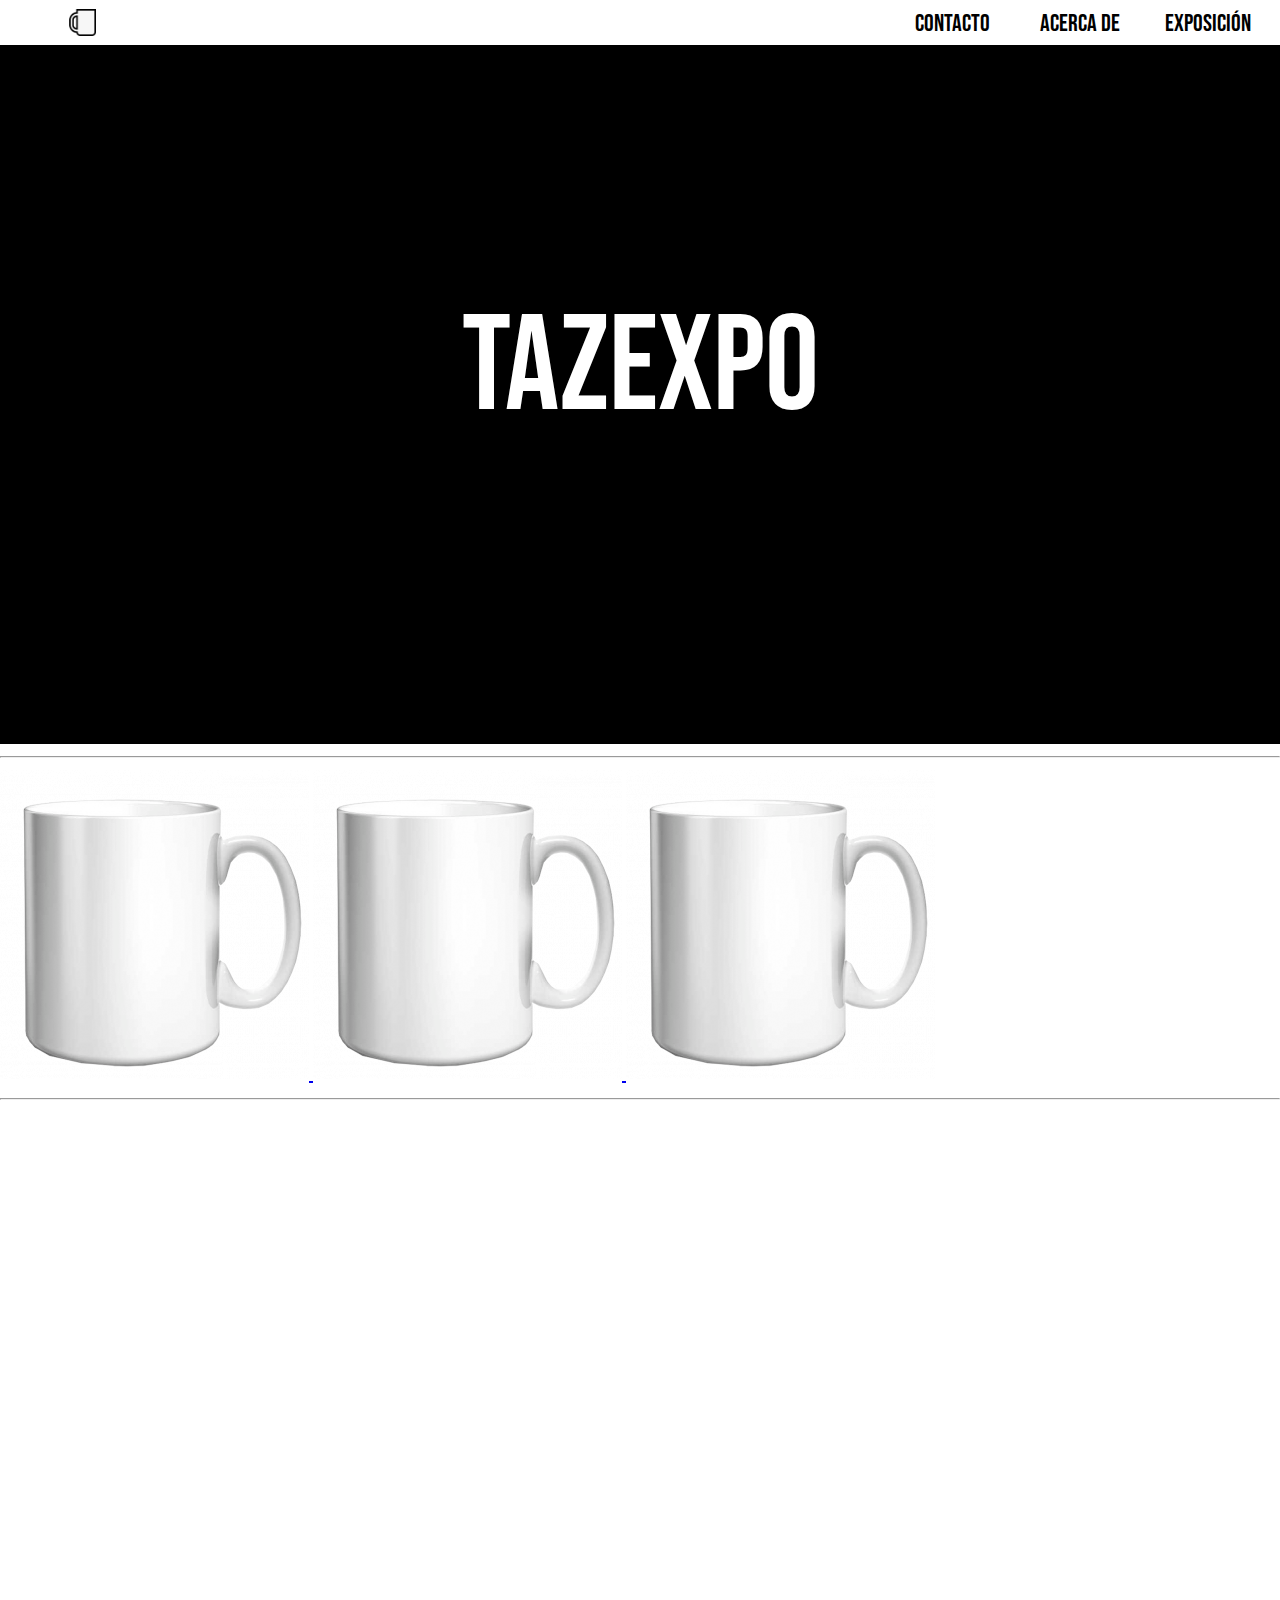
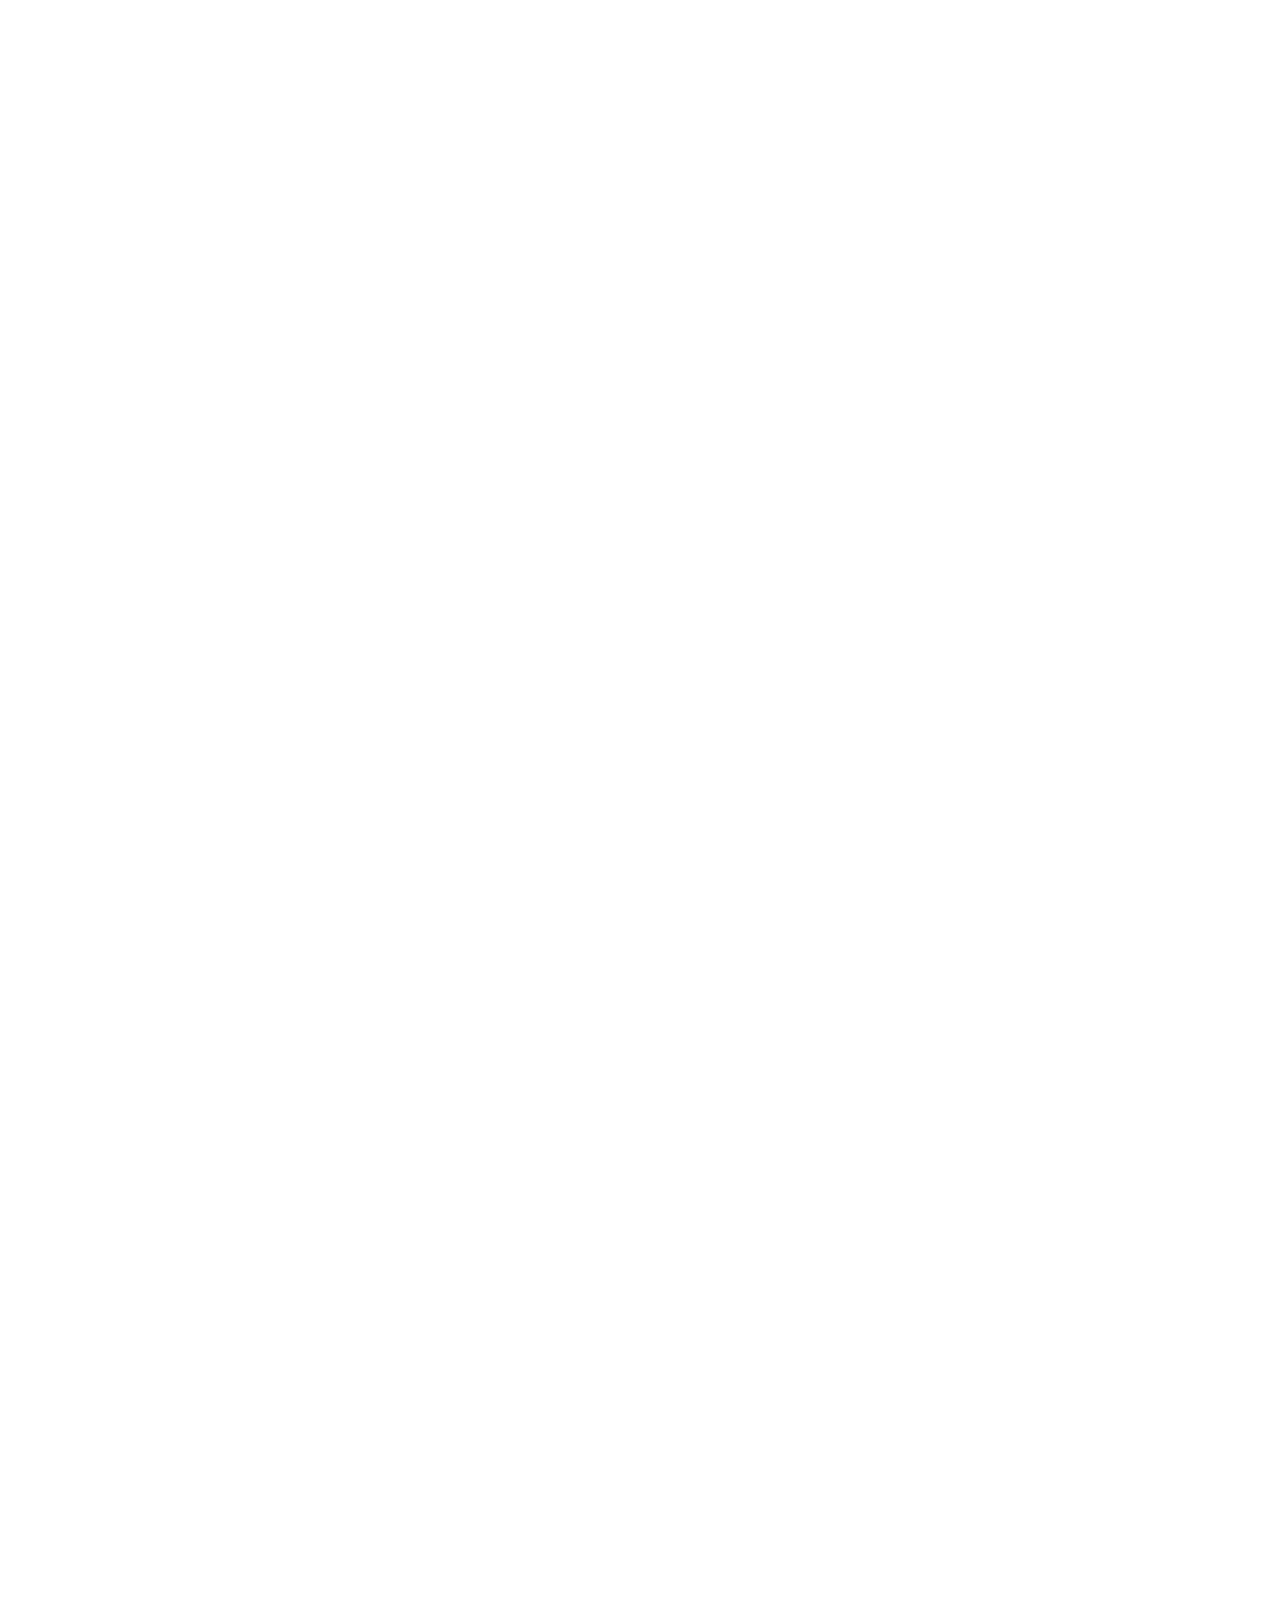
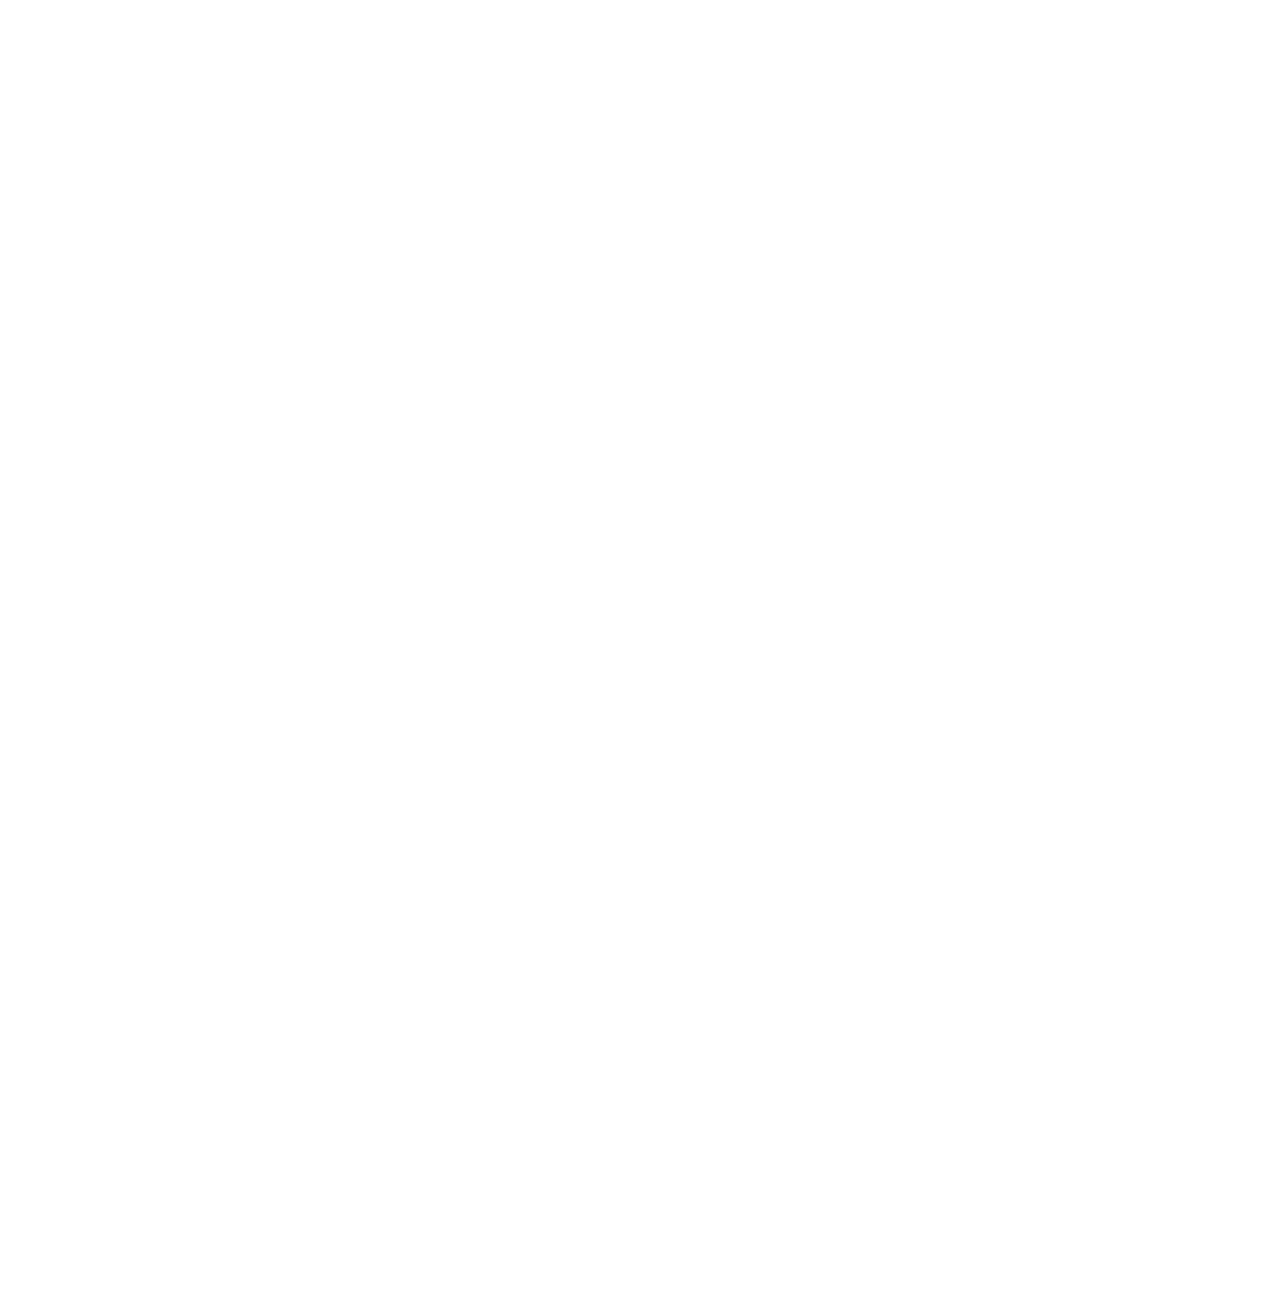
==== index.html @ b19f5796 "update on index" ====
<!DOCTYPE html>



<!-- TAZEXPO SOURCE CODE -->
<html>


	<!-- Web Site Head -->
	<head>
		<meta charset='UTF-8'>
		<meta name='keywords' content='TAZEXPO' > 
		<title> TAZEXPO - Inicio </title>
		<link rel="icon" href="images/logo.png">
		<link rel="stylesheet" href="css/index.css">
		<link rel="stylesheet" href="css/nav.css">
	</head>

	<!-- Web Site Body -->
	<body>

		<!-- Header -->
		<header>

			<nav id="nav">

				<ul id="nav" >
					<li> <a href="index.html"> <img src="images/logo.png" alt="logo" ></a> </li>
					<li style="float:right" > <a href="pages/exposicion.html"> Exposición </a> </li>
					<li style="float:right" > <a href="pages/acerca_de.html"> Acerca de </a> </li>
					<li style="float:right" > <a href="pages/contacto.html"> Contacto </a> </li>
				</ul>

			</nav>

		</header>

		<!-- Main Animation Div -->
		<div id = "container" >
            <div id = "animation_lenght">
                <div id = "animation_element">

                    <img src="images/animations/0000.png" id = "animation_image" > 

					<div id="animation_text" >
						<p>TAZEXPO</p>
					</div>

                </div>
            </div>
        </div>

		<!-- Separator Div -->
		<div class="separator">
			<hr>
		</div>

		<!-- Footer -->
		<footer>
			
			<a href="pages/exposicion.html"> <img src="images/taza_blanca.png" alt="exposicion"> </a>
				<a href="pages/acerca_de.html"> <img src="images/taza_blanca.png" alt="acerca_de"> </a>
				<a href="pages/contacto.html"> <img src="images/taza_blanca.png" alt="contacto"> </a>
			<!-- Separator Div -->
			<div class="separator">
				<hr>
			</div>
		
		</footer>
		
		<script src="js/animacion_principal.js"></script>

	</body>
	
</html>
---- css/index.css ----
/* HIDE SCROLLBAR*/
body::-webkit-scrollbar {
  display: none; /* for Chrome, Safari, and Opera */
}
div::-webkit-scrollbar {
  display: none; /* for Chrome, Safari, and Opera */
}


/*ELEMENTES BASIC SETTIGNS*/
html {
    height: 100vh; 
}

header {
    position: sticky;
    top: 0;
}

footer {
    width: 100%;
    height: 10%;
}

body {

    overflow-x: hidden;
    height: 500vh;
    background: white;
    margin: 0%;
}


/*MAIN ANIMATION COMPONENTS*/
#container {

  -ms-overflow-style: none; /* for Internet Explorer, Edge */
  scrollbar-width: none; /* for Firefox */
  overflow-y: scroll; 

  overflow-y: scroll;

  justify-content: center;
    
  aspect-ratio: 1.83 / 1;

}
  
#animation_lenght {
  height: 8000px;
  position: relative;
}
  
#animation_element {
  aspect-ratio: 1.83 / 1;
  position: sticky;
  top: 0;
  background-color: black;
}
  
#animation_image {
  width: 100%;
  z-index: 1;
}

#animation_text {
  z-index: 2;
  width: 50vw;
  height: 20vh;

  position: absolute;

  top: calc( 95%/2 - 20vh/2 );
  left: calc( 50% - 50vw/2 );

  color: #ffffff;
  text-align: center;

}

#animation_text p {
  margin: 0;
  font-size: 15vh;

  opacity: 1;

}
---- css/nav.css ----
@font-face {
    font-family: myFirstFont;
    src: url(../fonts/BebasNeue-Regular.ttf);
}

body{
    font-family: myFirstFont;
    font-size: x-large;
}

ol,ul {
    list-style: none;
    padding: 0;
    margin: 0;
}

header {
    height: 5vh;
    width: 100vw;
}

#nav{
    overflow: hidden;
    background-color: #ffffff;
    position: fixed;
    top: 0;
    width: calc( 100vw - 2vw );
    align-self: center;
    height: calc( 5vh - 2vh );
    padding: 1vh;
    z-index: 4;
}

#nav li{
    display: block;
    width: 10vw;
    height: 100%;
    float: left;
}

#nav a{
    display: block;
    text-align: center;
    text-decoration: none;
    height: 100%;
    background-color: white;
    color: black;
}

#nav a:hover {
    background-color: #323232;
    color: white;
}

#nav img {
    height: 100%;
}

@media screen and (max-width: 800px) {
    .nav-right a {
        font-size: 30px;
        padding-left: 5px;
        padding-right: 5px;
    }
}
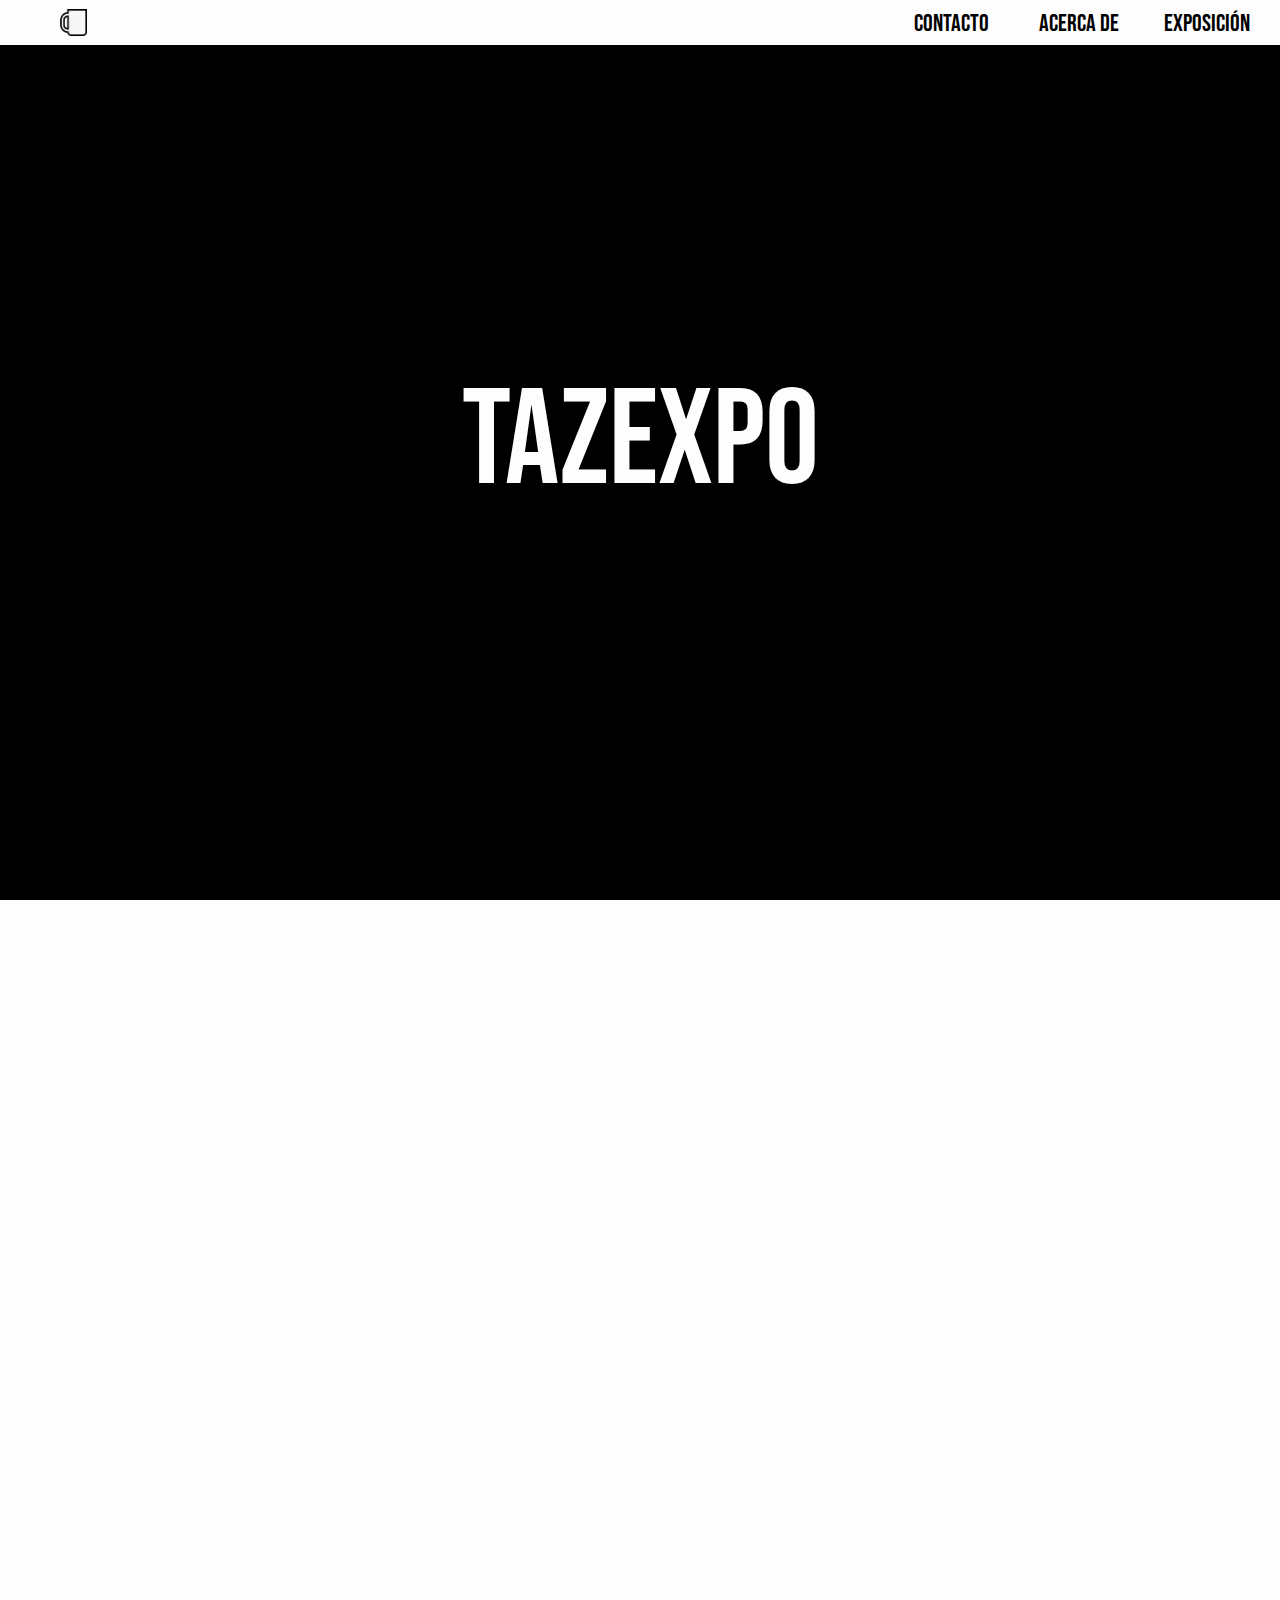
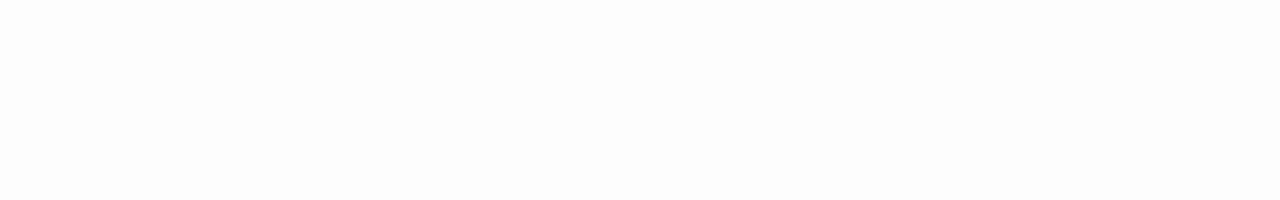
==== commit e61383ef: "UPDATE" ====
--- a/index.html
+++ b/index.html
@@ -51,20 +51,10 @@
         </div>
 
 		<!-- Separator Div -->
-		<div class="separator">
-			<hr>
-		</div>
 
 		<!-- Footer -->
 		<footer>
 			
-			<a href="pages/exposicion.html"> <img src="images/taza_blanca.png" alt="exposicion"> </a>
-				<a href="pages/acerca_de.html"> <img src="images/taza_blanca.png" alt="acerca_de"> </a>
-				<a href="pages/contacto.html"> <img src="images/taza_blanca.png" alt="contacto"> </a>
-			<!-- Separator Div -->
-			<div class="separator">
-				<hr>
-			</div>
 		
 		</footer>
 		
--- a/css/index.css
+++ b/css/index.css
@@ -11,6 +11,7 @@
 /*ELEMENTES BASIC SETTIGNS*/
 html {
     height: 100vh; 
+    scroll-behavior: smooth;
 }
 
 header {
@@ -26,41 +27,45 @@
 body {
 
     overflow-x: hidden;
-    height: 500vh;
-    background: white;
+    height: 200vh;
+    background: #FDFDFD;
     margin: 0%;
 }
 
 
 /*MAIN ANIMATION COMPONENTS*/
 #container {
-
+  z-index: 1;
   -ms-overflow-style: none; /* for Internet Explorer, Edge */
   scrollbar-width: none; /* for Firefox */
   overflow-y: scroll; 
 
-  overflow-y: scroll;
+  height: 95vh;
 
   justify-content: center;
-    
-  aspect-ratio: 1.83 / 1;
 
 }
   
 #animation_lenght {
+  z-index: -1;
   height: 8000px;
   position: relative;
+  scroll-behavior: smooth;
 }
   
 #animation_element {
-  aspect-ratio: 1.83 / 1;
+  z-index: -1;
+  height: 95vh;
   position: sticky;
   top: 0;
-  background-color: black;
+  background-color: #FDFDFD;
+  overflow: scroll;
+  display: flex;
+  justify-content: center;
 }
   
 #animation_image {
-  width: 100%;
+  aspect-ratio: 1920 / 1026 ;
   z-index: 1;
 }
 
@@ -74,7 +79,7 @@
   top: calc( 95%/2 - 20vh/2 );
   left: calc( 50% - 50vw/2 );
 
-  color: #ffffff;
+  color: #FDFDFD;
   text-align: center;
 
 }
--- a/css/nav.css
+++ b/css/nav.css
@@ -21,14 +21,20 @@
 
 #nav{
     overflow: hidden;
-    background-color: #ffffff;
-    position: fixed;
+    background-color: #FDFDFD;
+    position: sticky;
     top: 0;
-    width: calc( 100vw - 2vw );
+    width: calc( 100vw);
     align-self: center;
-    height: calc( 5vh - 2vh );
+    height: calc( 5vh );
+    padding: 0vh;
+    z-index: 4;
+}
+
+#nav ul{
     padding: 1vh;
-    z-index: 4;
+    width: calc( 100vw - 2vh );
+    height: calc( 5vh - 2vh);
 }
 
 #nav li{
@@ -43,13 +49,13 @@
     text-align: center;
     text-decoration: none;
     height: 100%;
-    background-color: white;
+    background-color: #FDFDFD;
     color: black;
 }
 
 #nav a:hover {
     background-color: #323232;
-    color: white;
+    color: #FDFDFD;
 }
 
 #nav img {
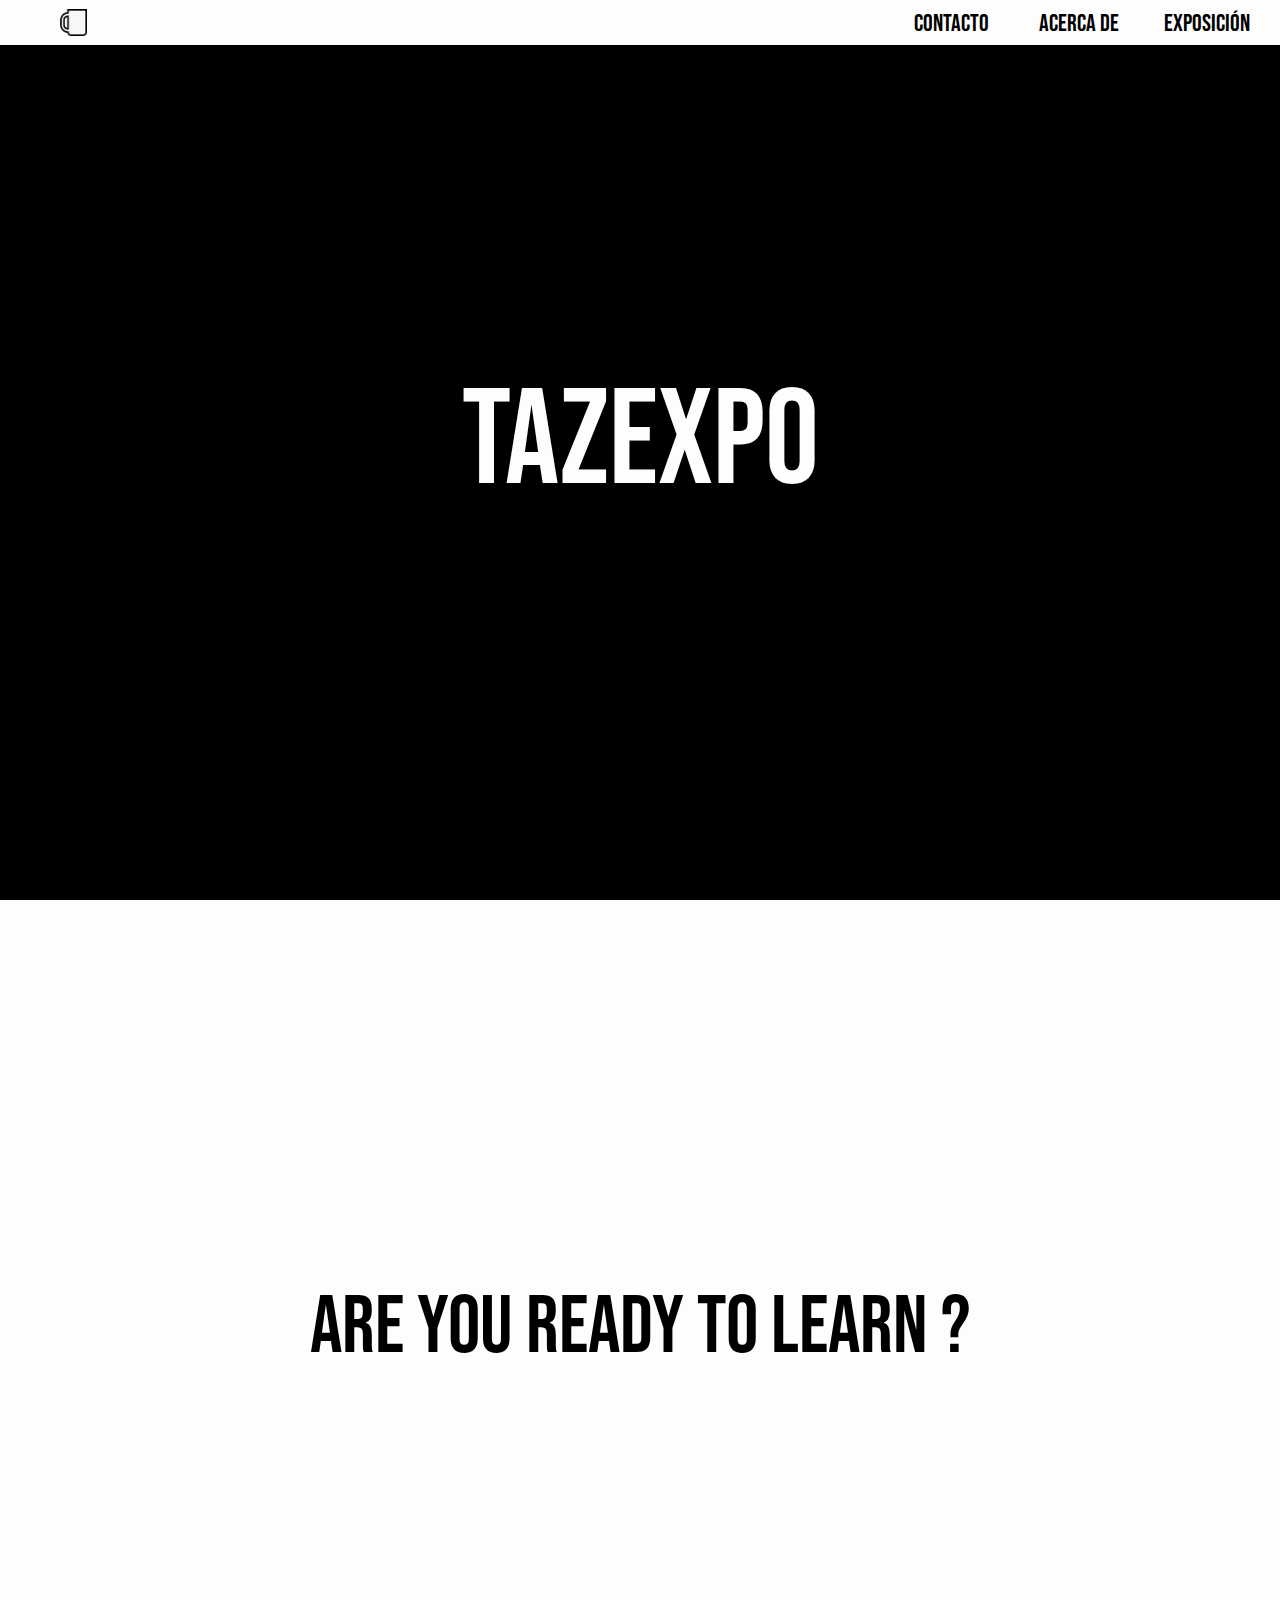
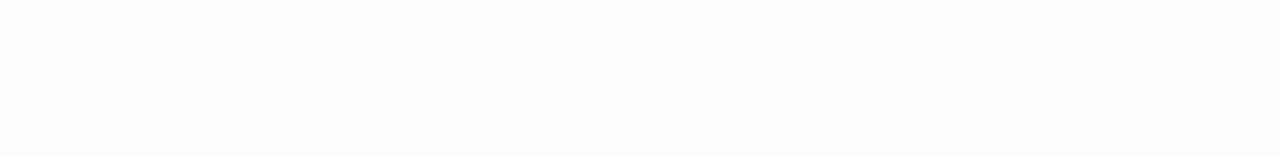
==== commit 59163154: "Index Updated" ====
--- a/index.html
+++ b/index.html
@@ -55,6 +55,9 @@
 		<!-- Footer -->
 		<footer>
 			
+			<div id="footer_text">
+				<p>Are you ready to learn ?</p>
+			</div>
 		
 		</footer>
 		
--- a/css/index.css
+++ b/css/index.css
@@ -10,24 +10,33 @@
 
 /*ELEMENTES BASIC SETTIGNS*/
 html {
-    height: 100vh; 
+    height: 195vh;
     scroll-behavior: smooth;
 }
 
 header {
+  z-index: 1;
     position: sticky;
     top: 0;
 }
 
 footer {
     width: 100%;
-    height: 10%;
+    height: 95vh;
+    display: flex;
+    justify-content: center;
+    align-items: center;
+}
+
+#footer_text {
+  width: 80vh;
+  text-align: center;
+  font-size: 9vh;
 }
 
 body {
 
     overflow-x: hidden;
-    height: 200vh;
     background: #FDFDFD;
     margin: 0%;
 }
@@ -35,7 +44,7 @@
 
 /*MAIN ANIMATION COMPONENTS*/
 #container {
-  z-index: 1;
+  z-index: -1;
   -ms-overflow-style: none; /* for Internet Explorer, Edge */
   scrollbar-width: none; /* for Firefox */
   overflow-y: scroll; 
@@ -60,17 +69,20 @@
   top: 0;
   background-color: #FDFDFD;
   overflow: scroll;
+
   display: flex;
+  align-items: center;
   justify-content: center;
+
 }
   
 #animation_image {
-  aspect-ratio: 1920 / 1026 ;
-  z-index: 1;
+  
+  z-index: -1;
 }
 
 #animation_text {
-  z-index: 2;
+
   width: 50vw;
   height: 20vh;
 
@@ -81,7 +93,7 @@
 
   color: #FDFDFD;
   text-align: center;
-
+    
 }
 
 #animation_text p {
@@ -90,4 +102,4 @@
 
   opacity: 1;
 
-}+}
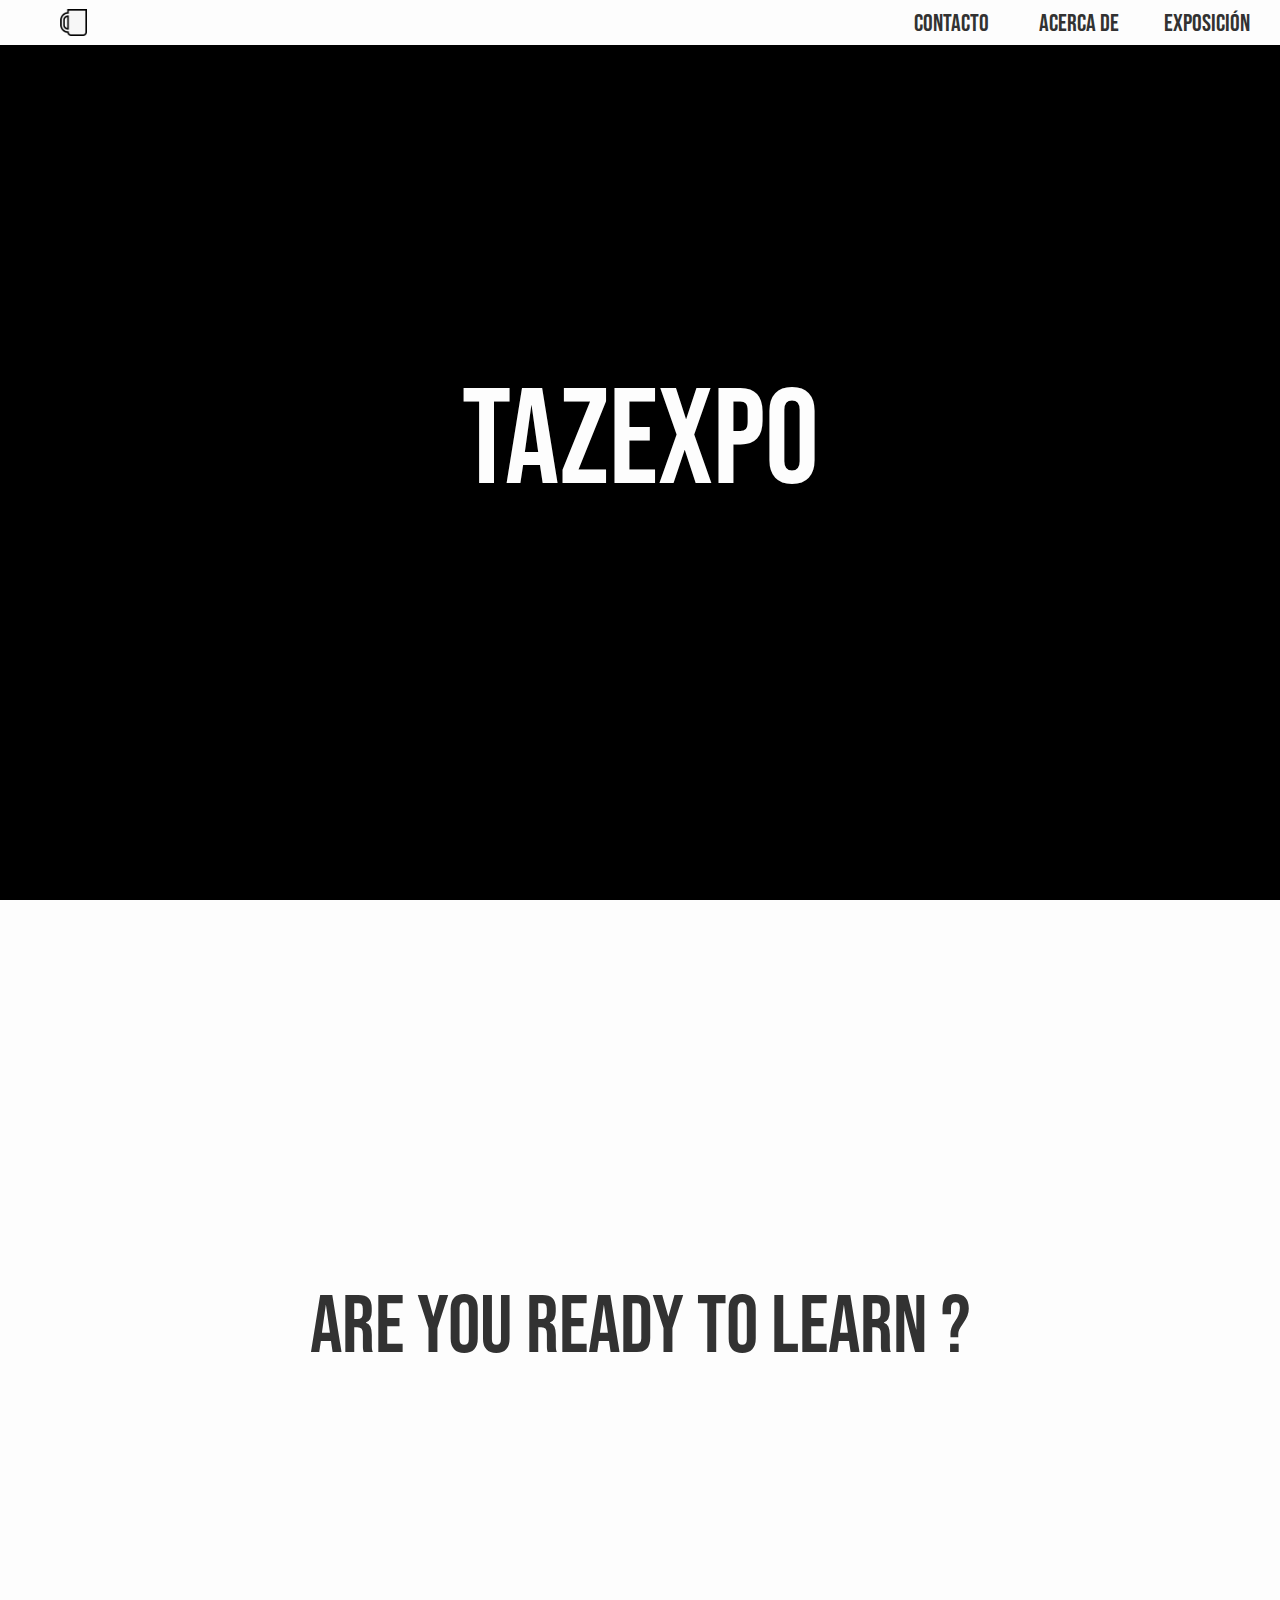
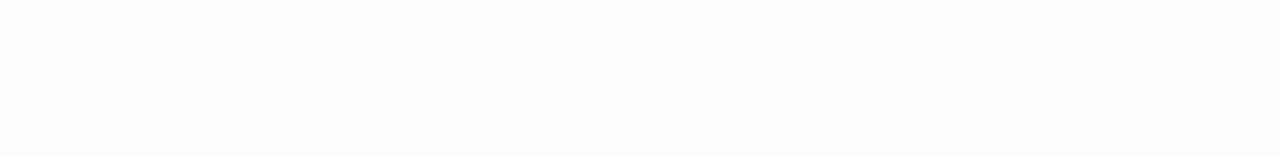
==== commit 6e12f276: "Updated Index" ====
--- a/index.html
+++ b/index.html
@@ -56,7 +56,7 @@
 		<footer>
 			
 			<div id="footer_text">
-				<p>Are you ready to learn ?</p>
+				<a href="pages/exposicion.html" >Are you ready to learn ?</a>
 			</div>
 		
 		</footer>
--- a/css/index.css
+++ b/css/index.css
@@ -32,6 +32,15 @@
   width: 80vh;
   text-align: center;
   font-size: 9vh;
+}
+
+#footer_text a {
+  text-decoration: none;
+  color: #323232;
+}
+
+#footer_text a:hover {
+  color: #6b6b6b;
 }
 
 body {
@@ -77,7 +86,6 @@
 }
   
 #animation_image {
-  
   z-index: -1;
 }
 
@@ -99,7 +107,4 @@
 #animation_text p {
   margin: 0;
   font-size: 15vh;
-
-  opacity: 1;
-
 }
--- a/css/nav.css
+++ b/css/nav.css
@@ -50,12 +50,11 @@
     text-decoration: none;
     height: 100%;
     background-color: #FDFDFD;
-    color: black;
+    color: #323232;
 }
 
 #nav a:hover {
-    background-color: #323232;
-    color: #FDFDFD;
+    color: #6b6b6b;
 }
 
 #nav img {
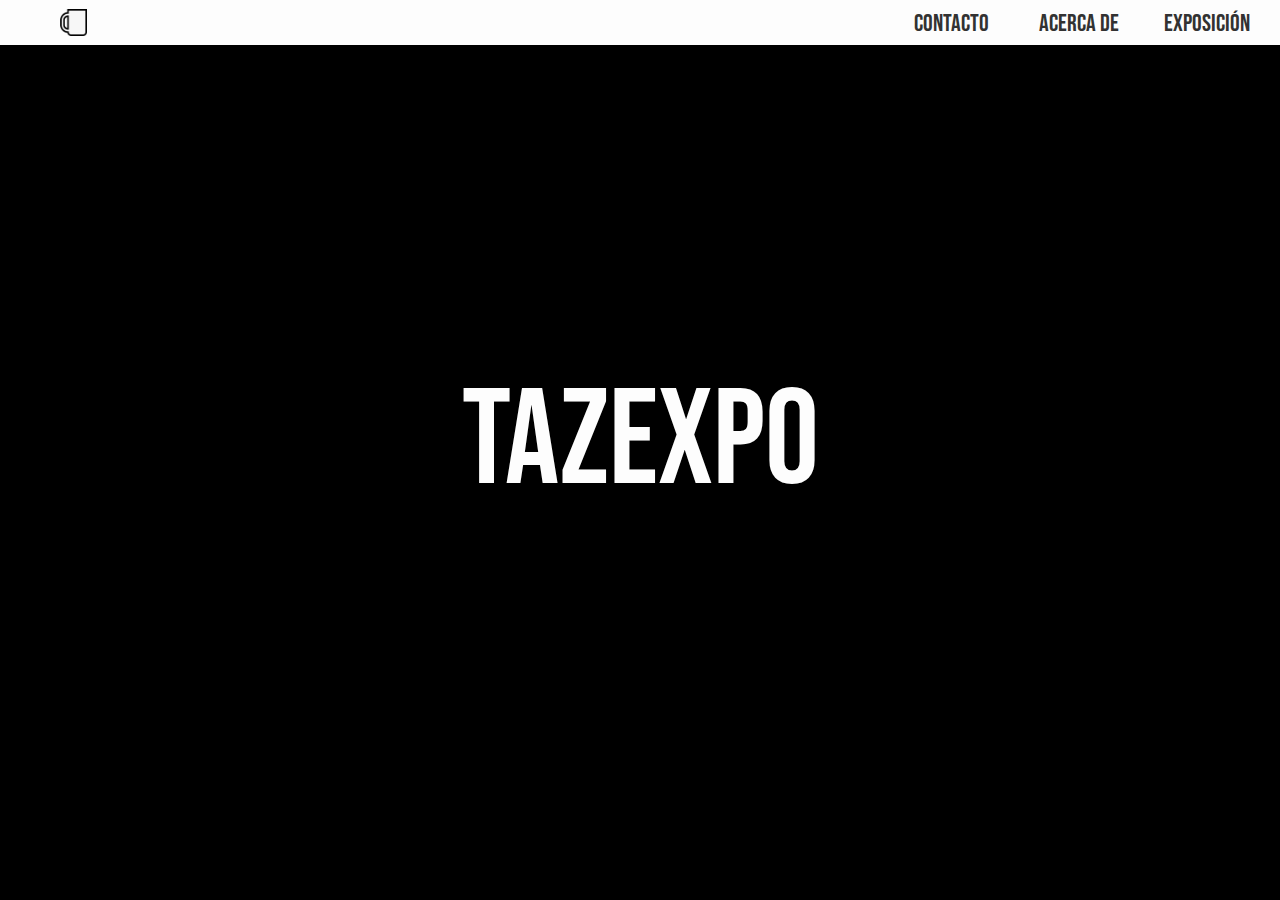
==== commit 80da9c7d: "Updated Index" ====
--- a/index.html
+++ b/index.html
@@ -3,12 +3,13 @@
 
 
 <!-- TAZEXPO SOURCE CODE -->
-<html>
+<html lang="ES" >
 
 
 	<!-- Web Site Head -->
 	<head>
-		<meta charset='UTF-8'>
+		<meta charset='utf-8'>
+		<meta name="viewport" content="width=device-width, initial-scale=1" >
 		<meta name='keywords' content='TAZEXPO' > 
 		<title> TAZEXPO - Inicio </title>
 		<link rel="icon" href="images/logo.png">
@@ -22,44 +23,48 @@
 		<!-- Header -->
 		<header>
 
-			<nav id="nav">
+			<nav class="nav">
 
-				<ul id="nav" >
+				<ul >
 					<li> <a href="index.html"> <img src="images/logo.png" alt="logo" ></a> </li>
-					<li style="float:right" > <a href="pages/exposicion.html"> Exposición </a> </li>
-					<li style="float:right" > <a href="pages/acerca_de.html"> Acerca de </a> </li>
-					<li style="float:right" > <a href="pages/contacto.html"> Contacto </a> </li>
+					<li class="right-side" > <a href="pages/exposicion.html"> Exposición </a> </li>
+					<li class="right-side" > <a href="pages/acerca_de.html"> Acerca de </a> </li>
+					<li class="right-side" > <a href="pages/contacto.html"> Contacto </a> </li>
 				</ul>
 
 			</nav>
 
 		</header>
 
-		<!-- Main Animation Div -->
-		<div id = "container" >
-            <div id = "animation_lenght">
-                <div id = "animation_element">
+		<div class="section" id="section">
 
-                    <img src="images/animations/0000.png" id = "animation_image" > 
+			<!-- Main Animation Div -->
+			<div id = "container" class="section__item" >
+				<div id = "animation_lenght">
+					<div id = "animation_element">
 
-					<div id="animation_text" >
-						<p>TAZEXPO</p>
+						<img src="images/animations/0000.png" id = "animation_image" alt="animation_image"> 
+
+						<div id="animation_text" >
+							<p>TAZEXPO</p>
+						</div>
+
 					</div>
+				</div>
+			</div>
 
-                </div>
-            </div>
-        </div>
+			<!-- Separator Div -->
 
-		<!-- Separator Div -->
+			<!-- Footer -->
+			<footer class="section__item">
+				
+				<div id="footer_text">
+					<a href="pages/exposicion.html" >Are you ready to learn ?</a>
+				</div>
+			
+			</footer>
 
-		<!-- Footer -->
-		<footer>
-			
-			<div id="footer_text">
-				<a href="pages/exposicion.html" >Are you ready to learn ?</a>
-			</div>
-		
-		</footer>
+		</div>
 		
 		<script src="js/animacion_principal.js"></script>
 
--- a/css/index.css
+++ b/css/index.css
@@ -1,5 +1,4 @@
 
-/* HIDE SCROLLBAR*/
 body::-webkit-scrollbar {
   display: none; /* for Chrome, Safari, and Opera */
 }
@@ -7,25 +6,39 @@
   display: none; /* for Chrome, Safari, and Opera */
 }
 
+/*ELEMENTES BASIC SETTIGNS*/
+html, body{
+  margin: 0%;
 
-/*ELEMENTES BASIC SETTIGNS*/
-html {
-    height: 195vh;
-    scroll-behavior: smooth;
+  width: 100vw;
+  max-width: 100vw;
+
+  height: 100vh;
+  max-height: 100vh;
+}
+
+body {
+  background: #FDFDFD;
+  position: fixed;
 }
 
 header {
   z-index: 1;
-    position: sticky;
-    top: 0;
+  
+  position: sticky;
+  top: 0;
 }
 
 footer {
     width: 100%;
     height: 95vh;
+
     display: flex;
+
     justify-content: center;
     align-items: center;
+
+    background-color: #FDFDFD;
 }
 
 #footer_text {
@@ -43,13 +56,15 @@
   color: #6b6b6b;
 }
 
-body {
-
-    overflow-x: hidden;
-    background: #FDFDFD;
-    margin: 0%;
+.section {
+  scroll-snap-type: y mandatory;  
+  height: 95vh;
+  overflow: scroll;
 }
 
+.section__item{
+  scroll-snap-align: start;
+}
 
 /*MAIN ANIMATION COMPONENTS*/
 #container {
--- a/css/nav.css
+++ b/css/nav.css
@@ -1,6 +1,19 @@
 @font-face {
     font-family: myFirstFont;
     src: url(../fonts/BebasNeue-Regular.ttf);
+}
+
+@media screen and (max-width: 800px) {
+    #nav a {
+        font-size:medium;
+        padding-left: 5px;
+        padding-right: 5px;
+        
+        display: flex;
+        align-items: center;
+    
+        white-space: nowrap;
+    }
 }
 
 body{
@@ -19,7 +32,7 @@
     width: 100vw;
 }
 
-#nav{
+.nav{
     overflow: hidden;
     background-color: #FDFDFD;
     position: sticky;
@@ -31,20 +44,24 @@
     z-index: 4;
 }
 
-#nav ul{
+.nav .right-side {
+    float: right;
+}
+
+.nav ul{
     padding: 1vh;
     width: calc( 100vw - 2vh );
     height: calc( 5vh - 2vh);
 }
 
-#nav li{
+.nav li{
     display: block;
     width: 10vw;
     height: 100%;
     float: left;
 }
 
-#nav a{
+.nav a{
     display: block;
     text-align: center;
     text-decoration: none;
@@ -53,18 +70,10 @@
     color: #323232;
 }
 
-#nav a:hover {
+.nav a:hover {
     color: #6b6b6b;
 }
 
-#nav img {
+.nav img {
     height: 100%;
-}
-
-@media screen and (max-width: 800px) {
-    .nav-right a {
-        font-size: 30px;
-        padding-left: 5px;
-        padding-right: 5px;
-    }
 }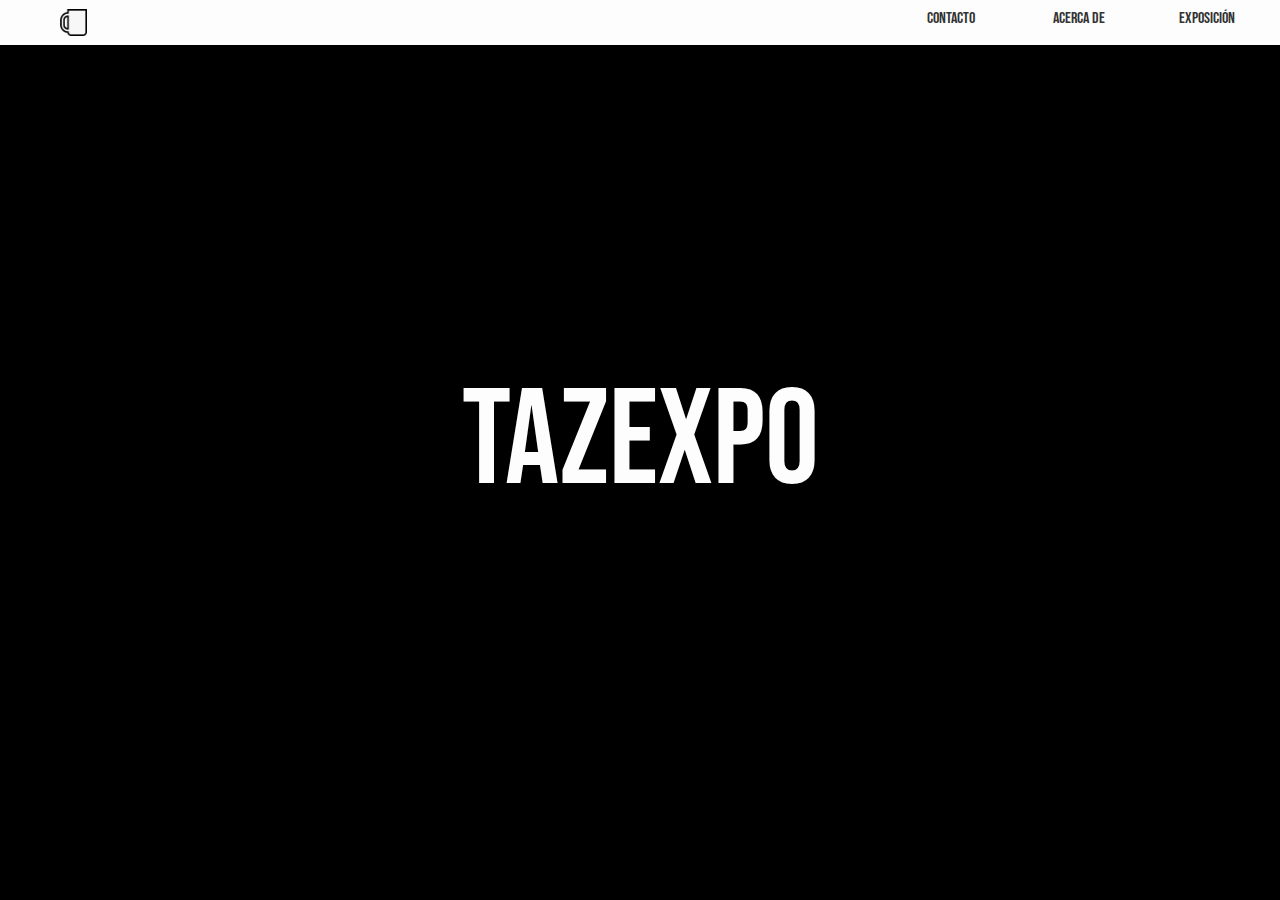
==== commit 13aeaead: "Update." ====
--- a/index.html
+++ b/index.html
@@ -43,7 +43,7 @@
 				<div id = "animation_lenght">
 					<div id = "animation_element">
 
-						<img src="images/animations/0000.png" id = "animation_image" alt="animation_image"> 
+						<img src="images/animations/index/0000.png" id = "animation_image" alt="animation_image"> 
 
 						<div id="animation_text" >
 							<p>TAZEXPO</p>
--- a/css/index.css
+++ b/css/index.css
@@ -22,19 +22,11 @@
   position: fixed;
 }
 
-header {
-  z-index: 1;
-  
-  position: sticky;
-  top: 0;
-}
-
 footer {
     width: 100%;
     height: 95vh;
 
     display: flex;
-
     justify-content: center;
     align-items: center;
 
--- a/css/nav.css
+++ b/css/nav.css
@@ -18,7 +18,7 @@
 
 body{
     font-family: myFirstFont;
-    font-size: x-large;
+    font-size::x-large;
 }
 
 ol,ul {
@@ -30,6 +30,9 @@
 header {
     height: 5vh;
     width: 100vw;
+    z-index: 1;
+    position: sticky;
+    top: 0;
 }
 
 .nav{
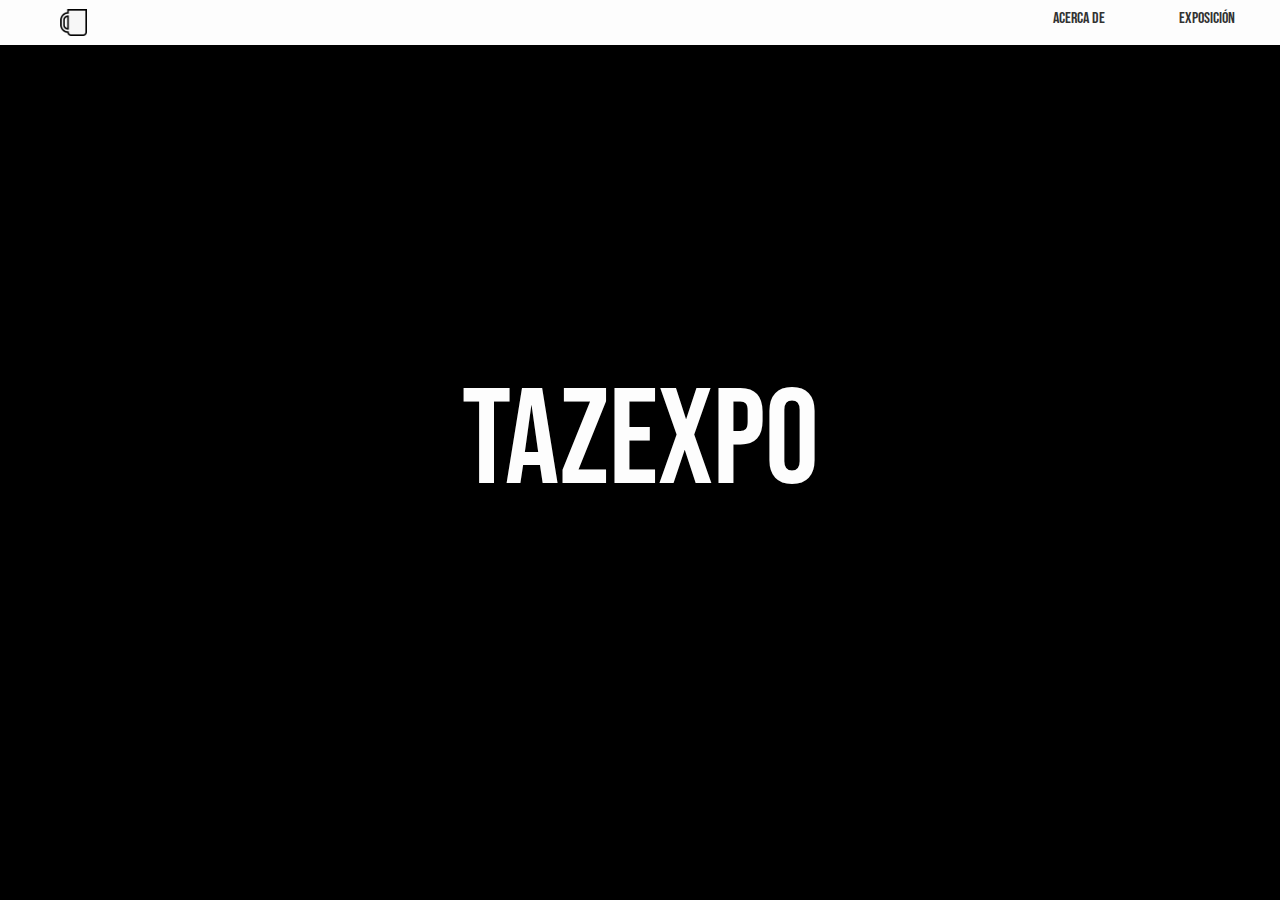
==== commit 3b9cb209: "Deleted Contacto page" ====
--- a/index.html
+++ b/index.html
@@ -29,7 +29,6 @@
 					<li> <a href="index.html"> <img src="images/logo.png" alt="logo" ></a> </li>
 					<li class="right-side" > <a href="pages/exposicion.html"> Exposición </a> </li>
 					<li class="right-side" > <a href="pages/acerca_de.html"> Acerca de </a> </li>
-					<li class="right-side" > <a href="pages/contacto.html"> Contacto </a> </li>
 				</ul>
 
 			</nav>
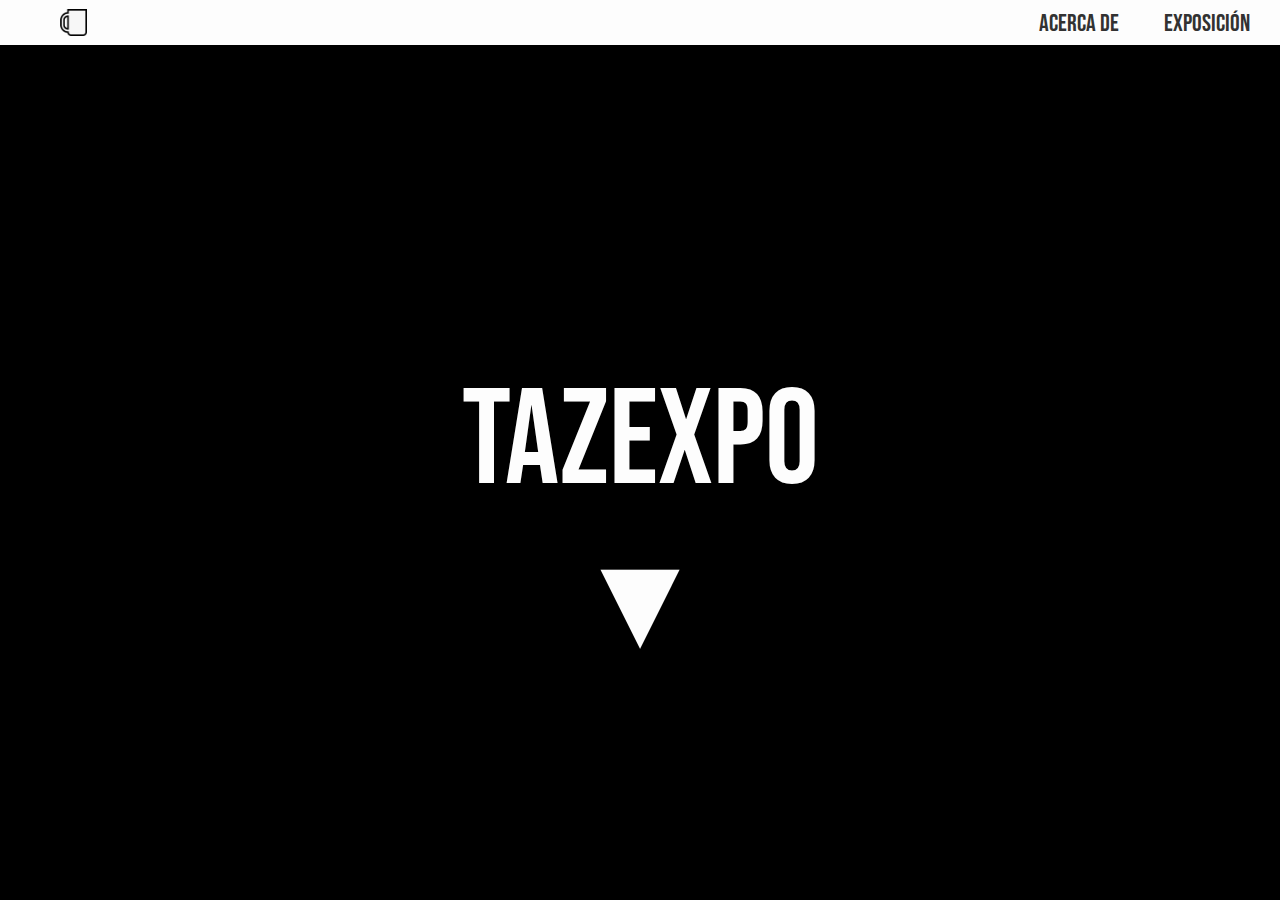
==== commit 476fb074: "UPDATED" ====
--- a/index.html
+++ b/index.html
@@ -15,6 +15,7 @@
 		<link rel="icon" href="images/logo.png">
 		<link rel="stylesheet" href="css/index.css">
 		<link rel="stylesheet" href="css/nav.css">
+		<link rel="stylesheet" href="path/to/font-awesome/css/font-awesome.min.css">
 	</head>
 
 	<!-- Web Site Body -->
@@ -26,7 +27,7 @@
 			<nav class="nav">
 
 				<ul >
-					<li> <a href="index.html"> <img src="images/logo.png" alt="logo" ></a> </li>
+					<li> <a class="home" href="index.html"> <img src="images/logo.png" alt="logo" ></a> </li>
 					<li class="right-side" > <a href="pages/exposicion.html"> Exposición </a> </li>
 					<li class="right-side" > <a href="pages/acerca_de.html"> Acerca de </a> </li>
 				</ul>
@@ -46,6 +47,7 @@
 
 						<div id="animation_text" >
 							<p>TAZEXPO</p>
+							<p>▼</p>
 						</div>
 
 					</div>
--- a/css/nav.css
+++ b/css/nav.css
@@ -3,36 +3,26 @@
     src: url(../fonts/BebasNeue-Regular.ttf);
 }
 
-@media screen and (max-width: 800px) {
-    #nav a {
-        font-size:medium;
-        padding-left: 5px;
-        padding-right: 5px;
-        
-        display: flex;
-        align-items: center;
-    
-        white-space: nowrap;
-    }
-}
-
 body{
     font-family: myFirstFont;
-    font-size::x-large;
+    font-size: x-large;
 }
 
 ol,ul {
+
     list-style: none;
     padding: 0;
     margin: 0;
 }
 
 header {
+
     height: 5vh;
     width: 100vw;
     z-index: 1;
     position: sticky;
     top: 0;
+
 }
 
 .nav{
@@ -68,9 +58,17 @@
     display: block;
     text-align: center;
     text-decoration: none;
-    height: 100%;
     background-color: #FDFDFD;
     color: #323232;
+}
+
+.home {
+    display: block;
+    text-align: center;
+    text-decoration: none;
+    background-color: #FDFDFD;
+    color: #323232;
+    height: 3vh;
 }
 
 .nav a:hover {
